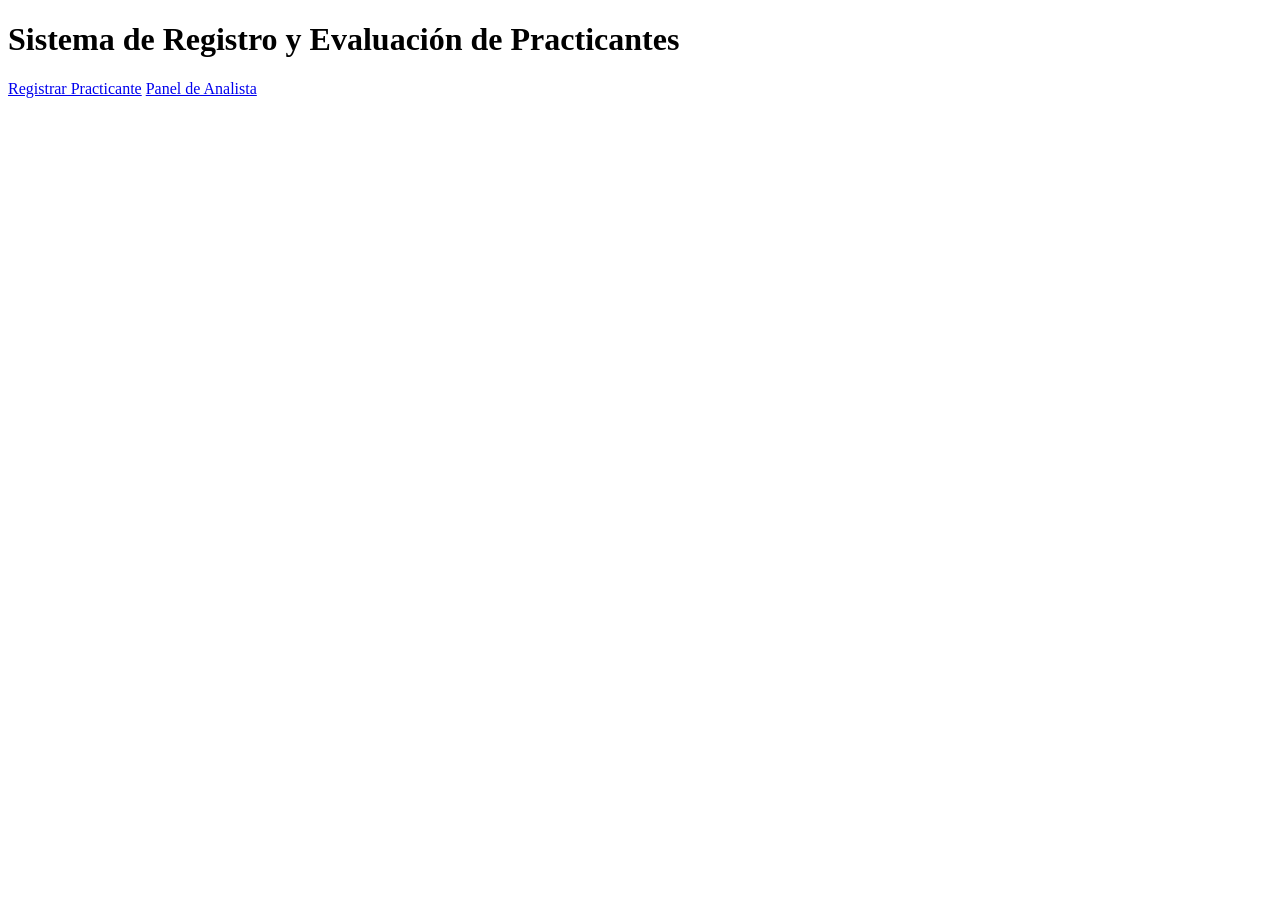
==== target/classes/templates/index.html @ c222cb1a "Feat:Primer avance, BD ya declarada, front basico generado y fundinoalides basicas" ====
<!DOCTYPE html>
<html lang="es">
<head>
    <meta charset="UTF-8">
    <title>Sistema de Practicantes</title>
    <link rel="stylesheet" href="/css/estilos.css">
</head>
<body>
    <div class="container">
        <h1>Sistema de Registro y Evaluación de Practicantes</h1>
        <div class="menu">
            <a href="/registro" class="btn">Registrar Practicante</a>
            <a href="/analista" class="btn">Panel de Analista</a>
        </div>
    </div>
</body>
</html>
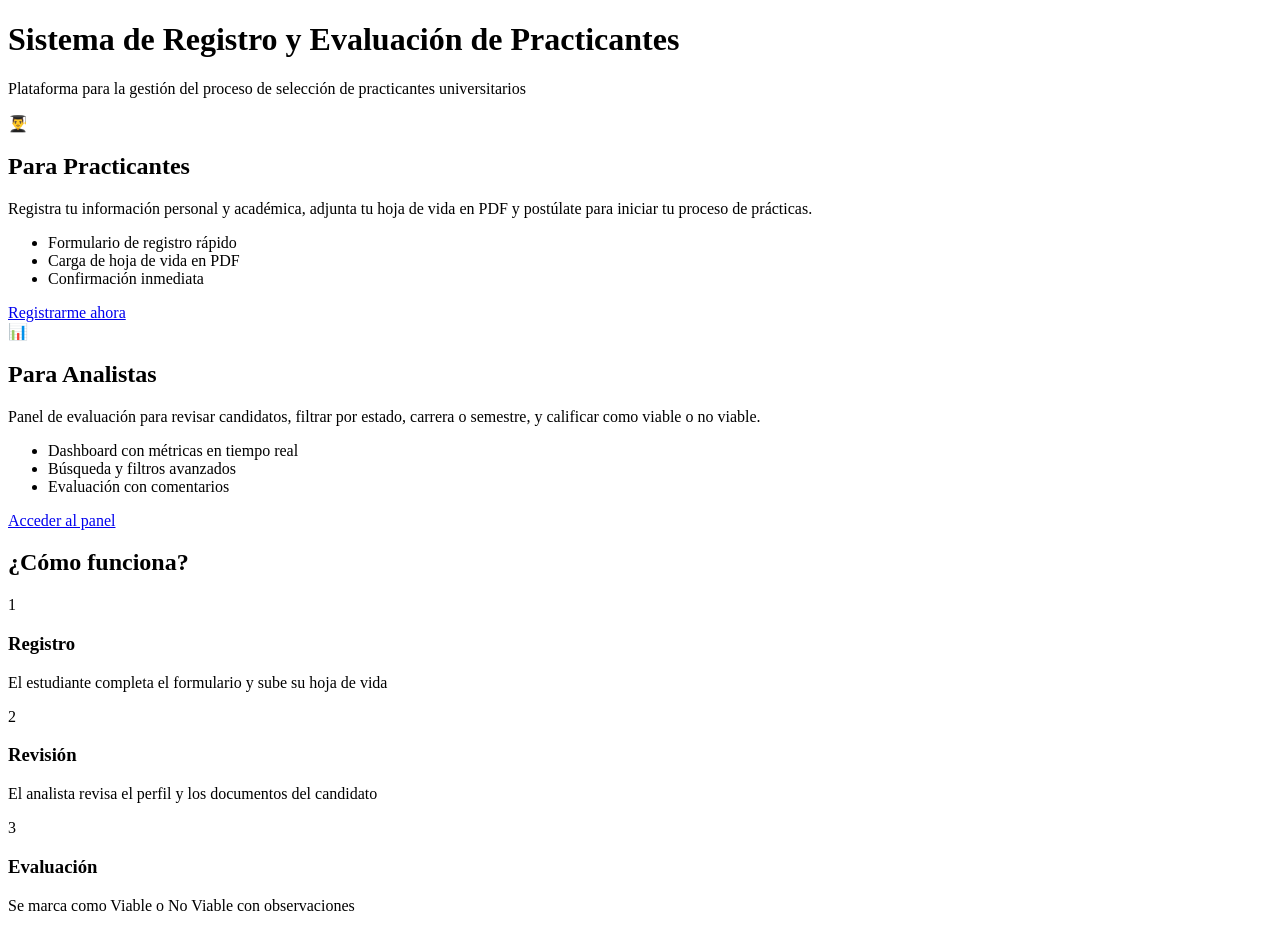
==== commit 29c9abc6: "Fueture: Añadidos visuales y funcinales extra" ====
--- a/target/classes/templates/index.html
+++ b/target/classes/templates/index.html
@@ -2,15 +2,62 @@
 <html lang="es">
 <head>
     <meta charset="UTF-8">
+    <meta name="viewport" content="width=device-width, initial-scale=1.0">
     <title>Sistema de Practicantes</title>
     <link rel="stylesheet" href="/css/estilos.css">
 </head>
 <body>
     <div class="container">
-        <h1>Sistema de Registro y Evaluación de Practicantes</h1>
-        <div class="menu">
-            <a href="/registro" class="btn">Registrar Practicante</a>
-            <a href="/analista" class="btn">Panel de Analista</a>
+        <div class="hero">
+            <h1>Sistema de Registro y Evaluación de Practicantes</h1>
+            <p>Plataforma para la gestión del proceso de selección de practicantes universitarios</p>
+        </div>
+        
+        <div class="modulos">
+            <div class="modulo-card">
+                <div class="icono">👨‍🎓</div>
+                <h2>Para Practicantes</h2>
+                <p>Registra tu información personal y académica, adjunta tu hoja de vida en PDF y postúlate para iniciar tu proceso de prácticas.</p>
+                <ul>
+                    <li>Formulario de registro rápido</li>
+                    <li>Carga de hoja de vida en PDF</li>
+                    <li>Confirmación inmediata</li>
+                </ul>
+                <a href="/registro" class="btn">Registrarme ahora</a>
+            </div>
+            
+            <div class="modulo-card">
+                <div class="icono">📊</div>
+                <h2>Para Analistas</h2>
+                <p>Panel de evaluación para revisar candidatos, filtrar por estado, carrera o semestre, y calificar como viable o no viable.</p>
+                <ul>
+                    <li>Dashboard con métricas en tiempo real</li>
+                    <li>Búsqueda y filtros avanzados</li>
+                    <li>Evaluación con comentarios</li>
+                </ul>
+                <a href="/analista" class="btn">Acceder al panel</a>
+            </div>
+        </div>
+        
+        <div class="flujo">
+            <h2>¿Cómo funciona?</h2>
+            <div class="pasos">
+                <div class="paso">
+                    <span class="numero-paso">1</span>
+                    <h3>Registro</h3>
+                    <p>El estudiante completa el formulario y sube su hoja de vida</p>
+                </div>
+                <div class="paso">
+                    <span class="numero-paso">2</span>
+                    <h3>Revisión</h3>
+                    <p>El analista revisa el perfil y los documentos del candidato</p>
+                </div>
+                <div class="paso">
+                    <span class="numero-paso">3</span>
+                    <h3>Evaluación</h3>
+                    <p>Se marca como Viable o No Viable con observaciones</p>
+                </div>
+            </div>
         </div>
     </div>
 </body>
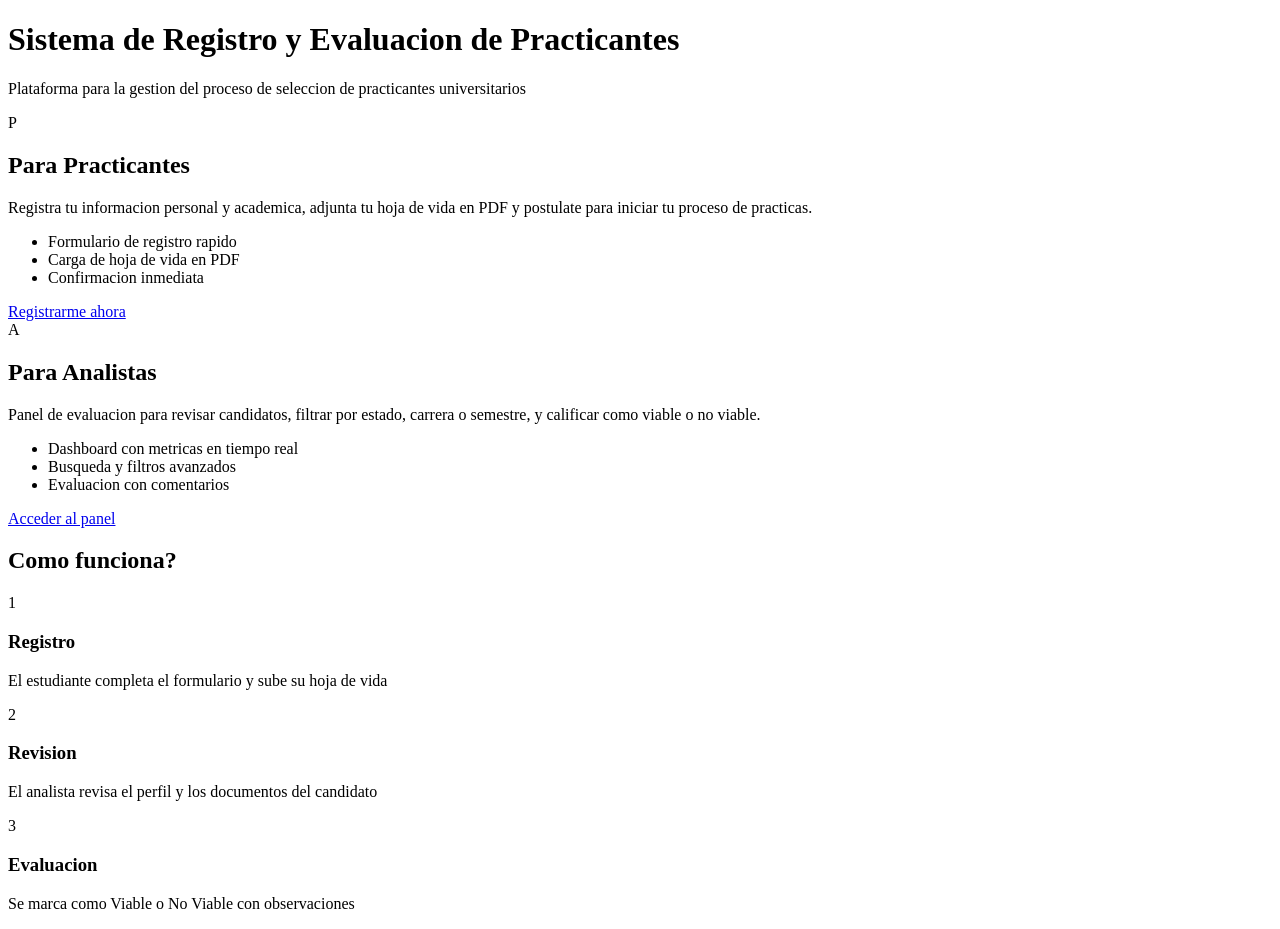
==== commit 3ec971dc: "Final" ====
--- a/target/classes/templates/index.html
+++ b/target/classes/templates/index.html
@@ -9,38 +9,38 @@
 <body>
     <div class="container">
         <div class="hero">
-            <h1>Sistema de Registro y Evaluación de Practicantes</h1>
-            <p>Plataforma para la gestión del proceso de selección de practicantes universitarios</p>
+            <h1 class="hero-title">Sistema de Registro y Evaluacion de Practicantes</h1>
+            <p>Plataforma para la gestion del proceso de seleccion de practicantes universitarios</p>
         </div>
         
         <div class="modulos">
             <div class="modulo-card">
-                <div class="icono">👨‍🎓</div>
+                <div class="icono">P</div>
                 <h2>Para Practicantes</h2>
-                <p>Registra tu información personal y académica, adjunta tu hoja de vida en PDF y postúlate para iniciar tu proceso de prácticas.</p>
+                <p>Registra tu informacion personal y academica, adjunta tu hoja de vida en PDF y postulate para iniciar tu proceso de practicas.</p>
                 <ul>
-                    <li>Formulario de registro rápido</li>
+                    <li>Formulario de registro rapido</li>
                     <li>Carga de hoja de vida en PDF</li>
-                    <li>Confirmación inmediata</li>
+                    <li>Confirmacion inmediata</li>
                 </ul>
                 <a href="/registro" class="btn">Registrarme ahora</a>
             </div>
             
             <div class="modulo-card">
-                <div class="icono">📊</div>
+                <div class="icono">A</div>
                 <h2>Para Analistas</h2>
-                <p>Panel de evaluación para revisar candidatos, filtrar por estado, carrera o semestre, y calificar como viable o no viable.</p>
+                <p>Panel de evaluacion para revisar candidatos, filtrar por estado, carrera o semestre, y calificar como viable o no viable.</p>
                 <ul>
-                    <li>Dashboard con métricas en tiempo real</li>
-                    <li>Búsqueda y filtros avanzados</li>
-                    <li>Evaluación con comentarios</li>
+                    <li>Dashboard con metricas en tiempo real</li>
+                    <li>Busqueda y filtros avanzados</li>
+                    <li>Evaluacion con comentarios</li>
                 </ul>
                 <a href="/analista" class="btn">Acceder al panel</a>
             </div>
         </div>
         
         <div class="flujo">
-            <h2>¿Cómo funciona?</h2>
+            <h2>Como funciona?</h2>
             <div class="pasos">
                 <div class="paso">
                     <span class="numero-paso">1</span>
@@ -49,12 +49,12 @@
                 </div>
                 <div class="paso">
                     <span class="numero-paso">2</span>
-                    <h3>Revisión</h3>
+                    <h3>Revision</h3>
                     <p>El analista revisa el perfil y los documentos del candidato</p>
                 </div>
                 <div class="paso">
                     <span class="numero-paso">3</span>
-                    <h3>Evaluación</h3>
+                    <h3>Evaluacion</h3>
                     <p>Se marca como Viable o No Viable con observaciones</p>
                 </div>
             </div>
